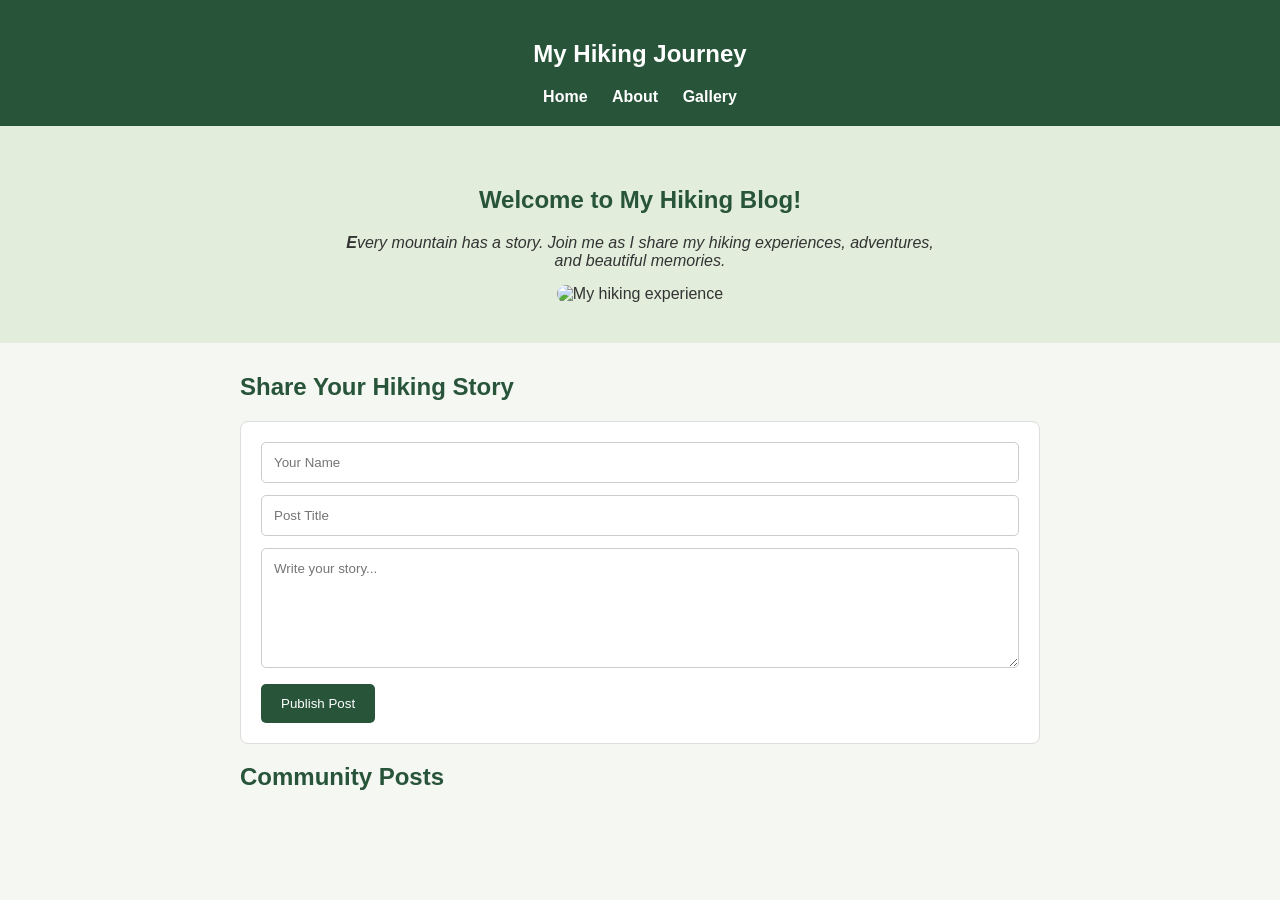
==== index.html @ f0f72b09 "Add files via upload" ====
<!DOCTYPE html>
<html lang="en">
<head>
    <meta charset="UTF-8">
    <meta name="viewport" content="width=device-width, initial-scale=1.0">
    <title>My Hiking Journey</title>
    <link rel="stylesheet" href="style.css">
</head>
<body>

    <header>
        <h2>My Hiking Journey</h2>

    <nav>
            <a href="index.html">Home</a>
            <a href="about.html">About</a>
            <a href="gallery.html">Gallery</a>
        </nav>
    </header>

    <section class="hero">
        <h1>Welcome to My Hiking Blog!</h1>

        <p>
           <i> <b>E</b>very mountain has a story.
            Join me as I share my hiking experiences,
            adventures, and beautiful memories.
           </i>
        </p>

        <img src="images/hiking4.jpg" alt="My hiking experience">
    </section>

    <section class="container">
        <h2>Share Your Hiking Story</h2>

        <form id="postForm">
            <input type="text" id="postName"
                placeholder="Your Name" required>

            <input type="text" id="postTitle"
                placeholder="Post Title" required>

            <textarea id="postText"
                placeholder="Write your story..."
                required></textarea>

            <button type="submit">Publish Post</button>
        </form>

        <h2>Community Posts</h2>

        <div id="posts"></div>
    </section>

    <script src="script.js"></script>

</body>
</html>
---- style.css ----
/* Basic CSS Design */

* {
    box-sizing: border-box;
}

body {
    margin: 0;
    font-family: Arial, sans-serif;
    background-color: #f4f7f2;
    color: #333;
}

/* Header */

header {
    background-color: #28543a;
    color: white;
    padding: 20px;
    text-align: center;
}

nav {
    margin-top: 15px;
}

nav a {
    color: white;
    text-decoration: none;
    margin: 10px;
    font-weight: bold;
}

nav a:hover {
    color: #c5e5b5;
}

/* Home Section */

.hero {
    text-align: center;
    padding: 40px 20px;
    background-color: #e2eddc;
}

.hero h1 {
    color: #28543a;
}

.hero p {
    max-width: 600px;
    margin: 15px auto;
}

.hero img {
    width: 80%;
    max-width: 600px;
    height: 300px;
    object-fit: cover;
    border-radius: 10px;
}

/* Main Container */

.container {
    width: 85%;
    max-width: 800px;
    margin: 30px auto;
}

.container h2 {
    color: #28543a;
}

/* Form */

form {
    background-color: white;
    padding: 20px;
    border-radius: 8px;
    border: 1px solid #ddd;
}

input, textarea {
    width: 100%;
    padding: 12px;
    margin-bottom: 12px;
    border: 1px solid #ccc;
    border-radius: 5px;
    font-family: Arial, sans-serif;
}

textarea {
    height: 120px;
}

/* Button */

button {
    background-color: #28543a;
    color: white;
    padding: 12px 20px;
    border: none;
    border-radius: 5px;
    cursor: pointer;
}

button:hover {
    background-color: #193b27;
}

/* Footer */

footer {
    background-color: #28543a;
    color: white;
    text-align: center;
    padding: 15px;
    margin-top: 40px;
}

.gallery img {
    width: 100%;
    height: 600px;
    object-fit: cover;
    border-radius: 10px;
}

video {
    width: 100%;
    height: 600px;
    display: block;
    margin: 20px auto;  
    border-radius: 10px;
    }
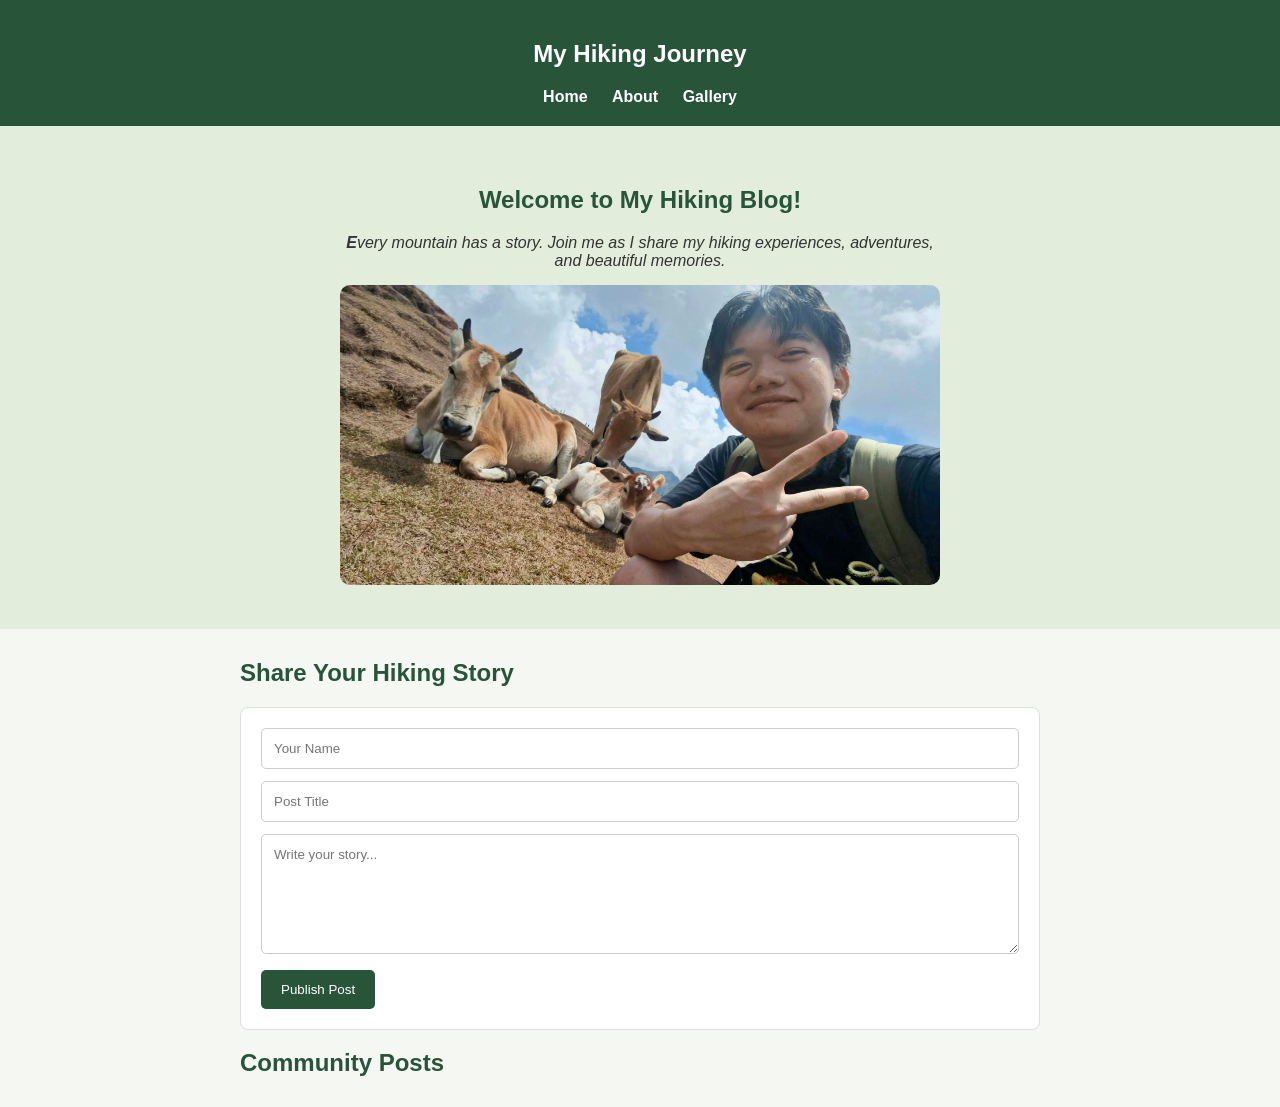
==== commit c300cc57: "Update index.html" ====
--- a/index.html
+++ b/index.html
@@ -28,7 +28,7 @@
            </i>
         </p>
 
-        <img src="images/hiking4.jpg" alt="My hiking experience">
+        <img src="hiking4.jpg" alt="My hiking experience">
     </section>
 
     <section class="container">
@@ -56,4 +56,4 @@
     <script src="script.js"></script>
 
 </body>
-</html>+</html>
